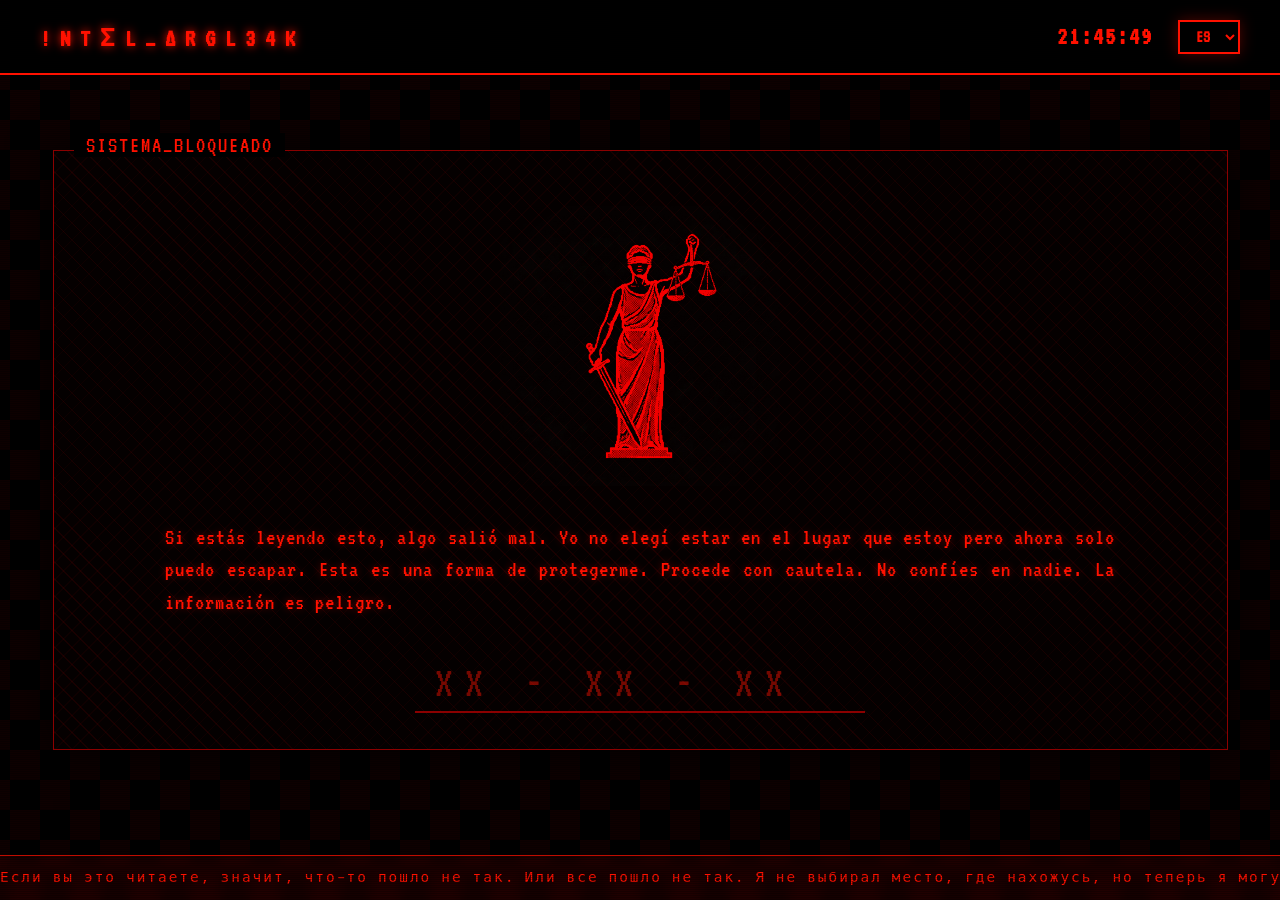
==== index-v8.html @ fc770749 "Move website to root for GitHub Pages deployment" ====
<!DOCTYPE html>
<html lang="es">
<head>
    <meta charset="UTF-8">
    <meta name="viewport" content="width=device-width, initial-scale=1.0">
    <title>[ :: !NTΣL_ΔRGL34K :: ]</title>





    <link rel="stylesheet" href="style-v8.css">
</head>
<body>
    <div class="dither-overlay"></div>
    <div class="crt-overlay"></div>
    <div class="ritual-bg"></div>



    <header class="ritual-header">

        <div class="sigil glitch-text" data-text="!NTΣL_ΔRGL34K">
            !NTΣL_ΔRGL34K
        </div>





        <div class="system-status">
            <span id="live-clock">00:00:00</span>
            <select id="lang-selector" class="lang-picker">
                <option value="es">ES</option>
                <option value="en">EN</option>
                <option value="fr">FR</option>
                <option value="it">IT</option>
            </select>
        </div>

    </header>

    <main class="panoramic-layout">
        
        <!-- LOGIN GATE INTEGRADO (RESTAURANDO DISEÑO ORIGINAL) -->
        <div id="integrated-gate" class="ritual-frame login-frame">
            <div id="locked-label" class="frame-label">SISTEMA_BLOQUEADO</div>
            <div class="login-content">
                <div class="gate-sigil">
                    <img src="assets/lady_justice_v8.png" class="sigil-img" alt="JUSTICE">
                </div>
                <p id="gate-msg" class="gate-warning">Si estás leyendo esto, algo salió mal. Yo no elegí estar en el lugar que estoy pero ahora solo puedo escapar. Esta es una forma de protegerme. Procede con cautela. No confíes en nadie. La información es peligro.</p>
                <div class="input-area">
                    <div class="gate-input-wrapper">
                        <div class="gate-input-bg">XX - XX - XX</div>
                        <input type="text" id="gate-pass" maxlength="12" autocomplete="off" onkeydown="if(event.key==='Enter') validateAccess()">
                    </div>
                </div>
                <p id="access-error" class="error-text hidden">ERR_AUTH_FAIL // 0x000004</p>
            </div>
        </div>


        <!-- CONTENIDO PRINCIPAL (OCULTO INICIALMENTE) -->
        <div id="main-content" class="panoramic-inner hidden">
            <!-- COLUMNA 1: GRABACIONES -->
            <aside class="side-col col-freq">
                <div class="ritual-frame side-module mod-freq">
                    <div id="freq-label" class="frame-label mod-title">GRABACIONES</div>
                    <div id="freq-list"></div>
                </div>
            </aside>

            <!-- COLUMNA 2: CÁMARAS -->
            <section class="main-col col-surveillance">
                <div class="ritual-frame frame-surveillance">
                    <div id="cam-label" class="frame-label">CÁMARAS</div>
                    <div class="cam-bank">
                        <div class="cam-cell"><div class="cam-wrap"><iframe src="https://webcams.windy.com/webcams/public/embed/player/1751040831/day"></iframe></div><div class="cam-id">EYE_01</div></div>
                        <div class="cam-cell"><div class="cam-wrap"><iframe src="https://webcams.windy.com/webcams/public/embed/player/1745449788/day"></iframe></div><div class="cam-id">EYE_02</div></div>
                        <div class="cam-cell"><div class="cam-wrap"><canvas id="static-cnv"></canvas></div><div class="cam-id">EYE_03</div></div>
                        <div class="cam-cell"><div class="cam-wrap"><iframe src="https://webcams.windy.com/webcams/public/embed/player/1321040523/day"></iframe></div><div class="cam-id">EYE_04</div></div>
                    </div>
                </div>
            </section>

            <!-- COLUMNA 3: DOCUMENTOS -->
            <section class="main-col col-osint">
                <div class="ritual-frame frame-osint">
                    <div id="doc-label" class="frame-label">DOCUMENTOS</div>
                    <div id="osint-feed" class="osint-scroll"></div>
                </div>
            </section>

            <!-- COLUMNA 4: MENSAJES -->
            <aside class="side-col col-logs">
                <div class="ritual-frame side-module mod-logs">
                    <div id="logs-label" class="frame-label mod-title">MENSAJES</div>
                    <div id="transmissions-list"></div>
                </div>
            </aside>
        </div>
    </main>



    <footer class="ritual-ticker">
        <div class="ticker-track">
            Если вы это читаете, значит, что-то пошло не так. Или все пошло не так. Я не выбирал место, где нахожусь, но теперь я могу только бежать. Это способ защитить себя. Действуйте с осторожностью. Информация — это опасность. // Если вы это читаете, значит, что-то пошло не так. Или все пошло не так. Я не выбирал место, где нахожусь, но теперь я могу только бежать. Это способ защитить себя. Действуйте с осторожностью. Информация — это опасность. //
        </div>



    </footer>





    <!-- LIGHTBOX -->
    <div id="lightbox" class="hidden" onclick="closeLightbox()">
        <div class="lb-inner" onclick="event.stopPropagation()">
            <div id="lb-content"></div>
            <button class="lb-close" onclick="closeLightbox()">[ CERRAR ]</button>
        </div>
    </div>

    <!-- GATE -->
    <div id="admin-gate" class="hidden">
        <div class="gate-box">
            <div id="enter-key-label" class="gate-title">// INGRESE CLAVE //</div>
            <input type="password" id="gate-input" autocomplete="off">
            <div id="gate-error" class="hidden">ACCESO DENEGADO</div>
        </div>

    </div>

    <!-- CONSOLA DE OPERADOR (SIGILO) -->
    <div id="stealth-modal" class="hidden">
        <div class="stealth-console">
            <div id="console-header" class="console-header">[ OPERADOR // CONSOLA_DE_COMUNICACIONES ]</div>
            <div id="console-history" class="console-body"></div>
            <div class="console-input-area">
                <input type="text" id="console-input" placeholder="NUEVA TRANSMISIÓN..." autocomplete="off">
                <div class="console-actions">
                    <span id="clear-btn" class="console-btn" onclick="clearAllTransmissions()">[ CLEAR_ALL ]</span>
                    <span id="exit-btn" class="console-btn" onclick="closeStealthConsole()">[ EXIT ]</span>
                </div>
            </div>
        </div>
    </div>

    <!-- ── OPERATOR CONSOLE (Ctrl+Shift+X) ── -->
    <div id="operator-gate" class="hidden overlay-full no-blur">
        <div class="ritual-frame operator-box">
            <div class="frame-label">AUTENTICACIÓN_REQUERIDA</div>
            <p class="gate-warning" style="font-size:1.1rem; margin-bottom:20px;">INGRESE CREDENCIALES DE NIVEL OPERADOR.</p>
            <div class="operator-input-wrap">
                <input type="password" id="op-pass" placeholder="[ PASSWORD ]" onkeydown="if(event.key==='Enter') validateOperator()">
                <button onclick="validateOperator()">ACCEDER</button>
            </div>
            <p id="op-error" class="error-text hidden">✕ ACCESO DENEGADO</p>
            <button class="gate-btn" style="margin-top:20px; font-size:0.7rem;" onclick="closeOperator()">CANCELAR</button>
        </div>
    </div>

    <div id="operator-console" class="hidden overlay-full no-blur">
        <div class="ritual-frame operator-box console-wide">
            <div class="frame-label">CONSOLA_DE_DIFUSIÓN_OPERADOR</div>
            <p class="gate-warning" style="text-align:left; margin-bottom:15px; font-size:1rem;">TRANSMISIÓN EN TIEMPO REAL.</p>
            
            <textarea id="op-msg" placeholder="ESCRIBA EL MENSAJE PARA LA RED..." rows="3"></textarea>
            
            <div class="console-actions">
                <button class="gate-btn" onclick="broadcastMessage()">▶ EJECUTAR BROADCAST</button>
                <button class="gate-btn btn-dim" onclick="closeOperator()">CERRAR</button>
            </div>

            <div class="operator-history-wrap">
                <div class="history-label">HISTORIAL_DE_DIFUSIONES:</div>
                <div id="op-history-list"></div>
            </div>
        </div>
    </div>

    <script src="script-v8.js"></script>

</body>
</html>
---- style-v8.css ----
/* ================================================
   .ARGL34K // VERSION 8 â THE RELICARY HUD
   EstÃ©tica: Ritualistic / High-Contrast / Grouped
   ================================================ */

@import url('https://fonts.googleapis.com/css2?family=Courier+Prime&family=VT323&display=swap');

:root {
    --bg: #000;
    --red-blood: #8b0000;

    --red-bright: #ff1100;
    --amber: #ff9900;
    --text: #ddd;
    --font: 'Courier Prime', monospace;
    --font-vt: 'VT323', monospace;
    --dither: url('[data-uri]');
}

*, *::before, *::after { box-sizing: border-box; margin: 0; padding: 0; }

body {
    background: var(--bg);
    color: var(--text);
    font-family: var(--font);
    overflow: hidden;
    height: 100vh;
}

/* ââ OVERLAYS ââ */
.dither-overlay { position: fixed; inset: 0; background-image: var(--dither); pointer-events: none; z-index: 1000; opacity: 0.35; }
.crt-overlay { position: fixed; inset: 0; background: linear-gradient(rgba(18, 16, 16, 0) 50%, rgba(0, 0, 0, 0.25) 50%); background-size: 100% 2px; pointer-events: none; z-index: 999; }
.ritual-bg { position: fixed; inset: 0; background: repeating-conic-gradient(var(--red-blood) 0% 25%, transparent 0% 50%) 50% / 60px 60px; opacity: 0.1; z-index: -1; }

/* ââ HEADER & TICKER ââ */
.ritual-header {
    position: fixed; top: 0; left: 50%; transform: translateX(-50%); 
    width: 100%; max-width: 1700px; height: 75px;
    display: flex; justify-content: space-between; align-items: center;
    border-bottom: 2px solid var(--red-bright); 
    padding: 0 40px; z-index: 1000;
    background: rgba(0,0,0,0.92);
}


.sigil { 
    font-family: var(--font-vt); 
    font-size: 1.6rem; /* -10% */
    color: var(--red-bright); 
    text-shadow: 0 0 10px var(--red-bright); 
    letter-spacing: 10px; 
    font-weight: 900; 
}

.system-status { display: flex; align-items: center; gap: 25px; color: var(--red-bright); }
#live-clock { 
    font-size: 1.6rem; /* -10% */
    font-family: var(--font-vt); 
    letter-spacing: 2px; 
    font-weight: bold; 
}



.lang-picker {
    background: #000;
    color: var(--red-bright);
    border: 2px solid var(--red-bright);
    font-family: var(--font-vt);
    font-size: 1.1rem; /* -10% */
    padding: 5px 12px;
    margin-left: 0;
    outline: none;
    cursor: pointer;
    text-transform: uppercase;
    box-shadow: 0 0 15px rgba(255, 17, 0, 0.3);
    transition: all 0.3s;
    font-weight: bold;
}

.lang-picker:hover {
    background: var(--red-bright);
    color: #000;
    box-shadow: 0 0 25px var(--red-bright);
}

.lang-picker option { background: #000; color: var(--red-bright); }


.ritual-ticker {
    position: fixed; bottom: 0; left: 0; right: 0; height: 45px; /* +25% aprox */
    background: rgba(139, 0, 0, 0.15); 
    border-top: 1px solid var(--red-bright);
    backdrop-filter: blur(8px);
    display: flex; align-items: center; overflow: hidden; z-index: 500;
}

.ticker-track { 
    white-space: nowrap; 
    animation: ticker 40s linear infinite; 
    color: var(--red-bright); 
    font-size: 0.9rem; /* Un poco mÃ¡s grande */
    letter-spacing: 2px; 
}



@keyframes ticker { from { transform: translateX(0); } to { transform: translateX(-50%); } }


/* ââ MAIN LAYOUT ââ */
.panoramic-layout {
    display: flex;
    justify-content: center;
    align-items: center; /* CENTRADO VERTICAL */
    gap: 15px;
    padding: 10px 20px;
    max-width: 1700px;
    height: 100vh; /* Ocupar todo el alto para el centrado */
    margin: 0 auto;
    overflow-x: hidden;
    box-sizing: border-box;
}


.side-col { width: 240px; flex-shrink: 0; }
.main-col { width: 580px; flex-shrink: 0; }



.side-module { 
    height: 100%; 
    display: flex; 
    flex-direction: column; 
    min-height: 500px;
}

/* ââ RITUAL FRAMES (ANGUS BOXES) ââ */
/* ── RITUAL FRAMES (ALIGNED MODULES) ── */
.ritual-frame {
    background: rgba(5,0,0,0.9);
    border: 1px solid var(--red-blood);
    position: relative;
    padding: 45px 20px 20px;
    box-shadow: 0 0 40px rgba(0,0,0,0.9);
    height: 600px; /* Standardized height for all modules */
    box-sizing: border-box;
    display: flex;
    flex-direction: column;
    /* Hard-code horror oblique grid */
    background-image: 
        repeating-linear-gradient(45deg, rgba(255, 0, 0, 0.08) 0px, rgba(255, 0, 0, 0.08) 1px, transparent 1px, transparent 12px),
        repeating-linear-gradient(-45deg, rgba(255, 0, 0, 0.04) 0px, rgba(255, 0, 0, 0.04) 1px, transparent 1px, transparent 12px);
    background-attachment: local;
}



/* Corner brackets removed per user request */
.ritual-frame::before, .ritual-frame::after { display: none; }


.frame-label {
    position: absolute; top: -18px; left: 20px;
    background: #000; color: var(--red-bright);
    padding: 0 12px; 
    font-size: 1.45rem; /* Match welcome message scale */
    letter-spacing: 2px;
    font-family: var(--font-vt); /* Restore VT323 */
    text-transform: uppercase;
}


/* ââ CAM BANK (GROUPED) ââ */
.frame-surveillance { width: 100%; display: flex; flex-direction: column; }


.mod-freq, .mod-logs {
    justify-content: flex-start !important;
    align-items: flex-start !important;
}

.cam-bank {

    display: grid;
    grid-template-columns: repeat(2, auto);
    grid-template-rows: repeat(2, auto);
    gap: 15px;
    padding: 20px 10px 10px;
    box-sizing: border-box;
    place-content: center;
}




.cam-cell {
    position: relative;
    border: 1px solid var(--red-blood);
    overflow: hidden;
    background: #000;
    aspect-ratio: 1 / 1;
    width: 210px; /* TamaÃ±o fijo para asegurar control de centrado */
}




.cam-cell:hover { border-color: var(--red-bright); }
.cam-wrap { 
    width: 100%; height: 100%; 
    overflow: hidden; 
    position: relative; 
    background: #000;
}

/* OVERLAY DE SEGURIDAD */
.cam-wrap::after {
    content: "";
    position: absolute;
    inset: 0;
    pointer-events: none;
    background: 
        repeating-linear-gradient(rgba(0,0,0,0) 0px, rgba(0,0,0,0) 2px, rgba(0,0,0,0.1) 3px),
        radial-gradient(circle, transparent 40%, rgba(0,0,0,0.4) 100%);
    z-index: 5;
}

/* INDICADOR REC */
.cam-wrap::before {
    content: "● REC";
    position: absolute;
    top: 10px; right: 10px;
    color: var(--red-bright);
    font-size: 0.6rem;
    font-family: var(--font-vt);
    z-index: 10;
    animation: blink-red 1s infinite;
}

@keyframes blink-red {
    0%, 100% { opacity: 1; }
    50% { opacity: 0; }
}
.cam-wrap iframe {
    width: 250%; 
    height: 250%; 
    position: absolute; 
    top: -85%; /* Ajuste fino para centrar y ocultar UI */
    left: -75%;
    filter: brightness(1.2) contrast(1.4) saturate(0) sepia(0.4) hue-rotate(180deg);
    pointer-events: none;
}

.cam-id {
    position: absolute; top: 5px; left: 5px;
    font-size: 0.55rem; color: var(--red-bright);
    background: rgba(0,0,0,0.7); padding: 1px 4px;
}

/* ââ OSINT FEED (GROUPED) ââ */
.frame-osint { width: 100%; display: flex; flex-direction: column; }


.osint-scroll {
    width: 100%;
    max-height: 100%;
    overflow-y: auto;
    padding: 20px 5px 0 0; /* Aligned top padding */
    display: flex;
    flex-direction: column;
    justify-content: flex-start;
}

.osint-scroll::-webkit-scrollbar { width: 2px; }
.osint-scroll::-webkit-scrollbar-thumb { background: var(--red-bright); }

.osint-item {
    display: block; text-decoration: none; color: var(--text);
    padding: 12px; border-bottom: 1px solid var(--red-blood);
    transition: all 0.2s;
}
.osint-item:first-child { border-top: 1px solid var(--red-blood); }
.osint-item:hover { background: rgba(255,17,0,0.05); transform: translateX(5px); color: #fff; }
.osint-meta { font-size: 0.8rem; color: var(--red-bright); margin-bottom: 8px; }
.osint-title { font-size: 1.1rem; line-height: 1.4; }

/* ââ ZALGO EFFECTS REMOVED PER USER REQUEST ââ */
#freq-list, #transmissions-list {
    width: 100%;
    padding-top: 20px;
}

.glitch-text {
    position: relative;
}





/* ââ INTEGRATED LOGIN GATE ââ */
.login-frame {
    width: 1175px; 
    max-width: 95vw;
    z-index: 1000;
}

.login-content {
    padding: 10px 40px; 
    display: flex;
    flex-direction: column;
    align-items: center;
    justify-content: flex-start; 
    gap: 15px;
    height: 100%;
}

/* Estilos de mensaje consolidados en .gate-warning */

.input-area {
    display: flex;
    align-items: center;
    gap: 20px;
}

.input-area .prompt {
    font-size: 2.2rem;
    color: var(--red-bright);
    font-family: var(--font-vt);
}

.gate-input-wrapper {
    position: relative;
    width: 450px;
    height: 60px;
    display: flex;
    align-items: center;
    justify-content: center;
    border-bottom: 2px solid var(--red-blood);
}

.gate-input-bg {
    position: absolute;
    top: 0;
    left: 0;
    width: 100%;
    height: 100%;
    display: flex;
    align-items: center;
    justify-content: flex-start;
    padding-left: 20px;
    font-family: var(--font-vt);
    font-size: 2.8rem;
    color: rgba(255, 17, 0, 0.45); /* Aumentado el contraste */
    letter-spacing: 12px;
    pointer-events: none;
    z-index: 1;
}

#gate-pass {
    position: relative;
    z-index: 2;
    background: transparent;
    border: none;
    color: var(--red-bright);
    font-family: var(--font-vt);
    font-size: 2.8rem;
    width: 100%;
    text-align: left;
    outline: none;
    letter-spacing: 12px;
    caret-color: var(--red-bright);
    text-shadow: 0 0 10px rgba(255,17,0,0.6);
    padding-left: 20px;
    text-transform: uppercase; /* Forzar visualmente mayÃºsculas */
}

.hidden { display: none !important; }
.panoramic-inner { display: flex; gap: 15px; }





.sigil-img {
    width: 280px; /* Reducimos un poco para ganar espacio vertical */
    height: auto;
    filter: brightness(1.2) contrast(1.3) drop-shadow(0 0 10px rgba(255, 0, 0, 0.4));
    opacity: 0.95;
    margin-top: 0;
    mix-blend-mode: screen;

    /* MÃ¡scara expandida para que no corte la figura pero sÃ­ el cuadrado */
    -webkit-mask-image: radial-gradient(circle, black 65%, transparent 95%);
    mask-image: radial-gradient(circle, black 65%, transparent 95%);
}




.sigil-img-mini {
    height: 40px;
    width: auto;
    vertical-align: middle;
    margin-right: 15px;
    filter: brightness(0.9) contrast(1.2);
}
.gate-sigil {
    margin-bottom: 15px; /* Raised text by reducing sigil bottom margin */
}


@keyframes pulse-glow { 0%, 100% { text-shadow: 0 0 10px var(--red-bright); } 50% { text-shadow: 0 0 30px var(--red-bright); } }

.gate-warning {
    color: var(--red-bright);
    font-size: 1.45rem; /* Un poco mÃ¡s pequeÃ±o para asegurar 3 lÃ­neas */
    line-height: 1.4;
    margin-bottom: 20px;
    font-family: var(--font-vt); /* Restore original perfect font */
    max-width: 950px; 
    margin-left: auto;
    margin-right: auto;
    text-align: justify; /* EstÃ©tica terminal original */
    letter-spacing: 1px;
    text-shadow: 0 0 8px rgba(255,17,0,0.4);
}




.gate-input-wrap input {
    width: 320px;
    margin: 0 auto;
    display: block;
    background: transparent !important;
    border: none;
    border-bottom: 2px solid var(--red-blood);
    color: var(--red-bright);
    font-family: var(--font-vt);
    font-size: 2.2rem;
    text-align: left;
    letter-spacing: 8px;
    padding: 15px 15px 15px 25px;
    outline: none;
    box-shadow: none !important;
    appearance: none;
}

.gate-input-wrap input::placeholder {
    color: rgba(255,17,0,0.5);
    letter-spacing: 8px;
    animation: blink-soft 1.5s infinite;
}
@keyframes blink-soft {
    0%, 100% { opacity: 1; }
    50% { opacity: 0.3; }
}



/* Forzar transparencia en AUTOFILL de navegadores */
.gate-input-wrap input:-webkit-autofill,
.gate-input-wrap input:-webkit-autofill:hover, 
.gate-input-wrap input:-webkit-autofill:focus {
    -webkit-text-fill-color: var(--red-bright);
    -webkit-box-shadow: 0 0 0px 1000px black inset !important;
    transition: background-color 5000s ease-in-out 0s;
}
.dashboard-justice {
    position: fixed;
    bottom: 50px;
    left: -20px;
    z-index: 10;
    pointer-events: none;
    opacity: 0.7;
}
.dashboard-justice img {
    width: 380px;
    height: auto;
    filter: brightness(0.7) contrast(1.2);
    mix-blend-mode: screen;
}


.gate-btn {
    margin-top: 30px;
    background: transparent;
    border: 1px solid var(--red-bright);
    color: var(--red-bright);
    padding: 10px 30px;
    font-family: var(--font);
    cursor: pointer;
    letter-spacing: 3px;
    transition: all 0.2s;
}
.gate-btn:hover { background: var(--red-bright); color: #000; }

.error-text { color: var(--red-bright); font-size: 0.7rem; margin-top: 20px; }

/* ââ AUDIO/ITEMS ââ */

.freq-item { 
    font-size: 0.8rem; 
    padding: 12px 0; 
    border-bottom: 1px solid rgba(139, 0, 0, 0.2); 
}

.freq-name {
    color: #eee;
    margin-bottom: 8px;
    font-family: var(--font-vt);
    letter-spacing: 1px;
    font-size: 1rem;
}

.freq-controls {
    display: flex;
    gap: 20px;
    font-family: var(--font);
    font-size: 0.75rem;
}

.freq-btn {
    cursor: pointer;
    color: var(--red-bright);
    opacity: 0.85;
    transition: all 0.2s;
    font-weight: bold;
}


#freq-list, #transmissions-list {
    width: 100%;
    display: flex;
    flex-direction: column;
    justify-content: flex-start;
    align-items: flex-start;
    text-align: left;
}


.freq-btn:hover {


    opacity: 1;
    text-shadow: 0 0 5px var(--red-bright);
}


.log-entry {
    font-size: 0.9rem;
    margin-bottom: 8px;
    line-height: 1.4;
    width: 100%;
}
.log-ts {
    color: var(--red-bright);
    font-weight: bold;
    margin-right: 8px;
    font-family: var(--font-vt);
}
.log-msg {
    color: #ccc;
}

/* ââ LIGHTBOX ââ */

#lightbox { position: fixed; inset: 0; background: rgba(0,0,0,0.98); z-index: 2000; display: flex; align-items: center; justify-content: center; }
.lb-inner { width: 85%; height: 85%; border: 1px solid var(--red-bright); position: relative; }
.lb-close { position: absolute; top: -35px; right: 0; background: none; border: none; color: var(--red-bright); cursor: pointer; font-family: var(--font); }

/* ââ UTILS ââ */
.hidden { display: none !important; }
canvas { width: 100%; height: 100%; display: block; object-fit: cover; }

.gate-title {
    font-size: 1.55rem;
    color: var(--red-bright);
    margin-bottom: 25px;
    font-family: var(--font-vt);
    letter-spacing: 4px;
    text-align: center;
}

.console-header {
    padding: 10px 15px;
    background: var(--red-blood);
    color: #fff;
    font-size: 1.1rem;
    font-family: var(--font-vt);
    letter-spacing: 2px;
}

/* -- OPERATOR CONSOLE STYLES -- */
.overlay-full {
    position: fixed; inset: 0;
    background: rgba(0,0,0,0.96);
    backdrop-filter: blur(10px);
    z-index: 5000;
    display: flex; align-items: center; justify-content: center;
}

.operator-box {
    width: 600px;
    max-width: 90vw;
    height: auto;
    padding: 60px 40px 40px !important;
    text-align: center;
}

.console-wide { width: 800px; }

.operator-input-wrap {
    display: flex; gap: 10px; margin: 30px 0;
}

.operator-input-wrap input {
    flex: 1; background: transparent; border: 1px solid var(--red-blood);
    color: var(--red-bright); padding: 12px; font-family: var(--font-vt);
    font-size: 1.4rem; letter-spacing: 4px; outline: none;
}

.operator-input-wrap button {
    background: var(--red-blood); color: #fff; border: none;
    padding: 0 25px; cursor: pointer; font-family: var(--font); font-size: 0.8rem;
    transition: all 0.2s;
}
.operator-input-wrap button:hover { background: var(--red-bright); }

#op-msg {
    width: 100%; background: rgba(255,0,0,0.05); border: 1px solid var(--red-blood);
    color: var(--red-bright); padding: 15px; font-family: var(--font-courier);
    font-size: 1.1rem; resize: none; outline: none; margin-bottom: 20px;
}

.console-actions { display: flex; gap: 20px; justify-content: center; }
.btn-dim { opacity: 0.6; border-color: #444 !important; }
.btn-dim:hover { background: #222 !important; color: #fff !important; }


.no-blur {
    backdrop-filter: none !important;
    background: rgba(0,0,0,0.3) !important; /* Capa casi invisible para detectar clics si es necesario, o nada */
    pointer-events: none;
}

.operator-box {
    pointer-events: auto; /* La ventana sí captura clics */
    box-shadow: 0 0 60px rgba(0,0,0,0.9), 0 0 20px rgba(255,17,0,0.3) !important;
}

.operator-history-wrap {
    margin-top: 25px;
    border-top: 1px solid var(--red-blood);
    padding-top: 15px;
    text-align: left;
}

.history-label {
    font-family: var(--font-vt);
    font-size: 0.9rem;
    color: var(--red-blood);
    margin-bottom: 10px;
    letter-spacing: 2px;
}

#op-history-list {
    max-height: 200px;
    overflow-y: auto;
    font-size: 0.85rem;
}

.op-history-item {
    display: flex;
    justify-content: space-between;
    align-items: flex-start;
    padding: 8px 0;
    border-bottom: 1px solid rgba(139, 0, 0, 0.1);
    gap: 15px;
}

.op-history-text {
    color: #999;
    line-height: 1.4;
    flex: 1;
}

.op-history-del {
    color: var(--red-bright);
    cursor: pointer;
    font-family: var(--font-vt);
    font-weight: bold;
    flex-shrink: 0;
    font-size: 0.75rem;
}
.op-history-del:hover { text-decoration: underline; }
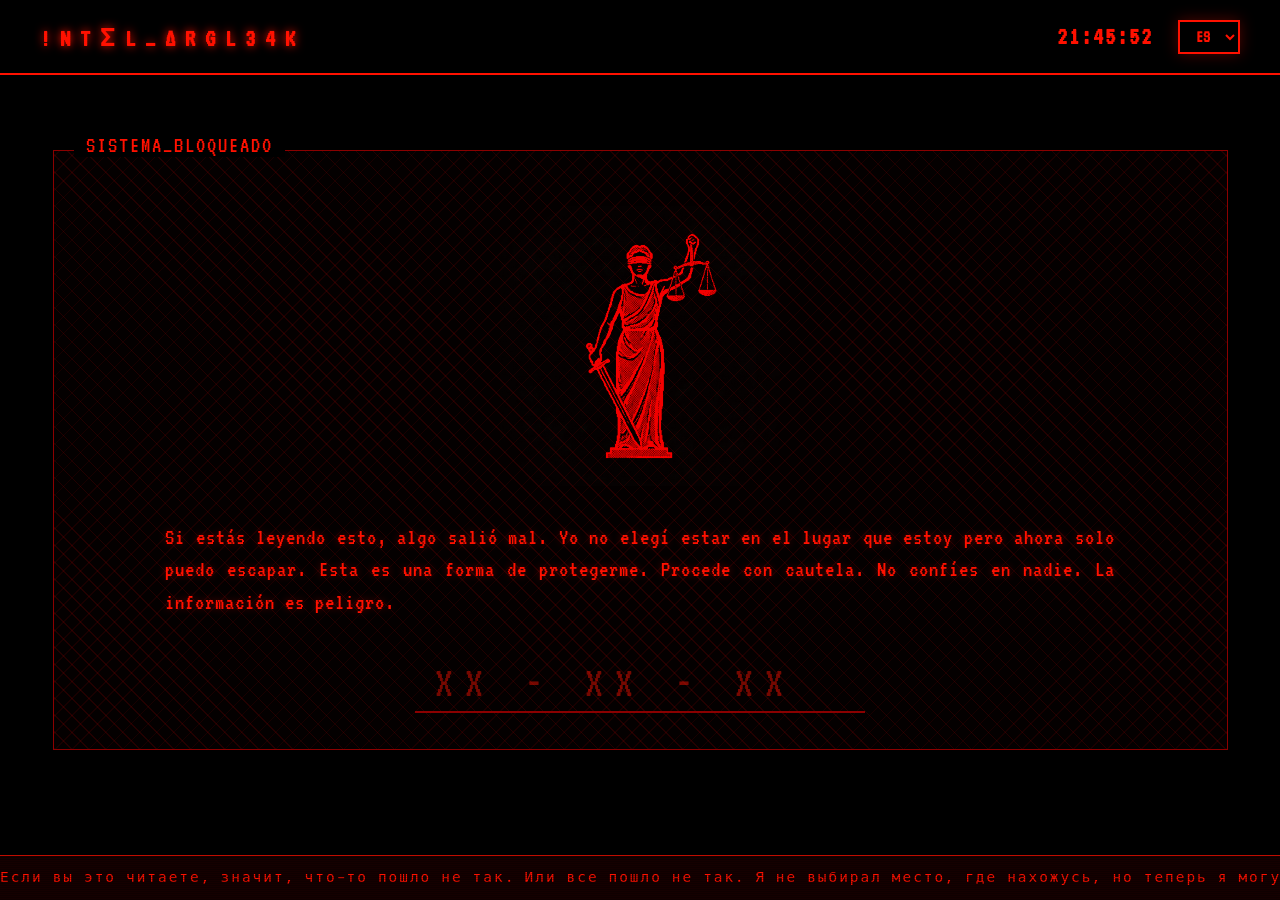
==== commit 3d661c4c: "UI Update: Implemented mobile tabbed navigation for focused module viewing. Added switchTab logic an" ====
--- a/index-v8.html
+++ b/index-v8.html
@@ -62,9 +62,16 @@
 
 
         <!-- CONTENIDO PRINCIPAL (OCULTO INICIALMENTE) -->
+        <nav class="mobile-nav">
+            <button class="m-nav-btn active" onclick="switchTab(0)">GRABACIONES</button>
+            <button class="m-nav-btn" onclick="switchTab(1)">CÁMARAS</button>
+            <button class="m-nav-btn" onclick="switchTab(2)">DOCUMENTOS</button>
+            <button class="m-nav-btn" onclick="switchTab(3)">MENSAJES</button>
+        </nav>
+
         <div id="main-content" class="panoramic-inner hidden">
             <!-- COLUMNA 1: GRABACIONES -->
-            <aside class="side-col col-freq">
+            <aside class="side-col col-freq tab-active">
                 <div class="ritual-frame side-module mod-freq">
                     <div id="freq-label" class="frame-label mod-title">GRABACIONES</div>
                     <div id="freq-list"></div>
--- a/style-v8.css
+++ b/style-v8.css
@@ -30,7 +30,9 @@
 /* ââ OVERLAYS ââ */
 .dither-overlay { position: fixed; inset: 0; background-image: var(--dither); pointer-events: none; z-index: 1000; opacity: 0.35; }
 .crt-overlay { position: fixed; inset: 0; background: linear-gradient(rgba(18, 16, 16, 0) 50%, rgba(0, 0, 0, 0.25) 50%); background-size: 100% 2px; pointer-events: none; z-index: 999; }
-.ritual-bg { position: fixed; inset: 0; background: repeating-conic-gradient(var(--red-blood) 0% 25%, transparent 0% 50%) 50% / 60px 60px; opacity: 0.1; z-index: -1; }
+.ritual-bg { display: none; }
+
+.mobile-nav { display: none; } /* Hidden on desktop */
 
 /* ââ HEADER & TICKER ââ */
 .ritual-header {
@@ -138,7 +140,7 @@
 /* ââ RITUAL FRAMES (ANGUS BOXES) ââ */
 /* ── RITUAL FRAMES (ALIGNED MODULES) ── */
 .ritual-frame {
-    background: rgba(5,0,0,0.9);
+    background-color: rgba(5,0,0,0.9);
     border: 1px solid var(--red-blood);
     position: relative;
     padding: 45px 20px 20px;
@@ -149,8 +151,8 @@
     flex-direction: column;
     /* Hard-code horror oblique grid */
     background-image: 
-        repeating-linear-gradient(45deg, rgba(255, 0, 0, 0.08) 0px, rgba(255, 0, 0, 0.08) 1px, transparent 1px, transparent 12px),
-        repeating-linear-gradient(-45deg, rgba(255, 0, 0, 0.04) 0px, rgba(255, 0, 0, 0.04) 1px, transparent 1px, transparent 12px);
+        repeating-linear-gradient(45deg, rgba(255, 0, 0, 0.12) 0px, rgba(255, 0, 0, 0.12) 1px, transparent 1px, transparent 12px),
+        repeating-linear-gradient(-45deg, rgba(255, 0, 0, 0.08) 0px, rgba(255, 0, 0, 0.08) 1px, transparent 1px, transparent 12px);
     background-attachment: local;
 }
 
@@ -820,3 +822,183 @@
 
  
+/* ================================================
+   .RESPONSIVE ADAPTATION // MOBILE & TABLET
+   ================================================ */
+
+@media screen and (max-width: 1100px) {
+    .panoramic-layout {
+        padding-top: 90px;
+        padding-bottom: 60px;
+        height: auto;
+        overflow-y: auto;
+    }
+
+    .panoramic-inner {
+        flex-direction: column;
+        align-items: center;
+        width: 100%;
+        max-width: 800px;
+        gap: 30px;
+    }
+
+    .side-col, .main-col {
+        width: 100%;
+    }
+
+    .ritual-frame {
+        height: auto;
+        min-height: 500px;
+    }
+
+    .login-frame {
+        width: 95% !important;
+        max-width: 600px;
+        height: auto !important;
+        min-height: auto;
+    }
+}
+
+@media screen and (max-width: 768px) {
+    body {
+        overflow-y: auto;
+        height: auto;
+    }
+
+    .ritual-header {
+        height: 60px;
+        padding: 0 15px;
+    }
+
+    .sigil {
+        font-size: 1.1rem;
+        letter-spacing: 4px;
+    }
+
+    .system-status {
+        gap: 12px;
+    }
+
+    #live-clock {
+        font-size: 1.1rem;
+    }
+
+    .lang-picker {
+        font-size: 0.9rem;
+        padding: 4px 8px;
+    }
+
+    /* MOBILE TABS NAV */
+    .mobile-nav {
+        display: flex;
+        width: 100%;
+        max-width: 600px;
+        margin: 0 auto 20px;
+        border: 1px solid var(--red-blood);
+        background: rgba(139, 0, 0, 0.1);
+        z-index: 100;
+    }
+
+    .m-nav-btn {
+        flex: 1;
+        background: transparent;
+        border: none;
+        border-right: 1px solid var(--red-blood);
+        color: var(--red-bright);
+        font-family: var(--font-vt);
+        font-size: 0.7rem;
+        padding: 10px 2px;
+        cursor: pointer;
+        transition: all 0.2s;
+        text-transform: uppercase;
+        letter-spacing: 1px;
+    }
+
+    .m-nav-btn:last-child { border-right: none; }
+    .m-nav-btn.active {
+        background: var(--red-blood);
+        color: #fff;
+        text-shadow: 0 0 8px #fff;
+    }
+
+    .panoramic-layout {
+        padding: 80px 10px 80px;
+        display: block; /* Change from flex to block for tabbed flow */
+    }
+
+    .panoramic-inner {
+        display: block; /* Stack naturally */
+    }
+
+    /* Hide columns by default on mobile, show via .tab-active */
+    .side-col, .main-col {
+        display: none;
+        width: 100%;
+    }
+
+    .tab-active {
+        display: flex !important;
+    }
+
+    .login-content {
+        padding: 10px 15px;
+    }
+
+    .sigil-img {
+        width: 180px;
+    }
+
+    .gate-warning {
+        font-size: 1.1rem;
+        text-align: left;
+        margin-bottom: 25px;
+    }
+
+    .gate-input-wrapper {
+        width: 280px;
+        height: 50px;
+    }
+
+    .gate-input-bg, #gate-pass {
+        font-size: 1.8rem;
+        letter-spacing: 6px;
+    }
+
+    .cam-bank {
+        grid-template-columns: 1fr;
+        gap: 20px;
+    }
+
+    .cam-cell {
+        width: 100%;
+        max-width: 280px;
+        margin: 0 auto;
+    }
+
+    .ritual-ticker {
+        height: 40px;
+    }
+
+    .ticker-track {
+        font-size: 0.8rem;
+    }
+
+    /* Modal adjustments */
+    .operator-box {
+        width: 95%;
+        padding: 40px 20px 20px !important;
+    }
+
+    .operator-input-wrap {
+        flex-direction: column;
+    }
+
+    .operator-input-wrap input {
+        width: 100%;
+        font-size: 1.1rem;
+    }
+
+    .console-wide {
+        width: 95%;
+    }
+}
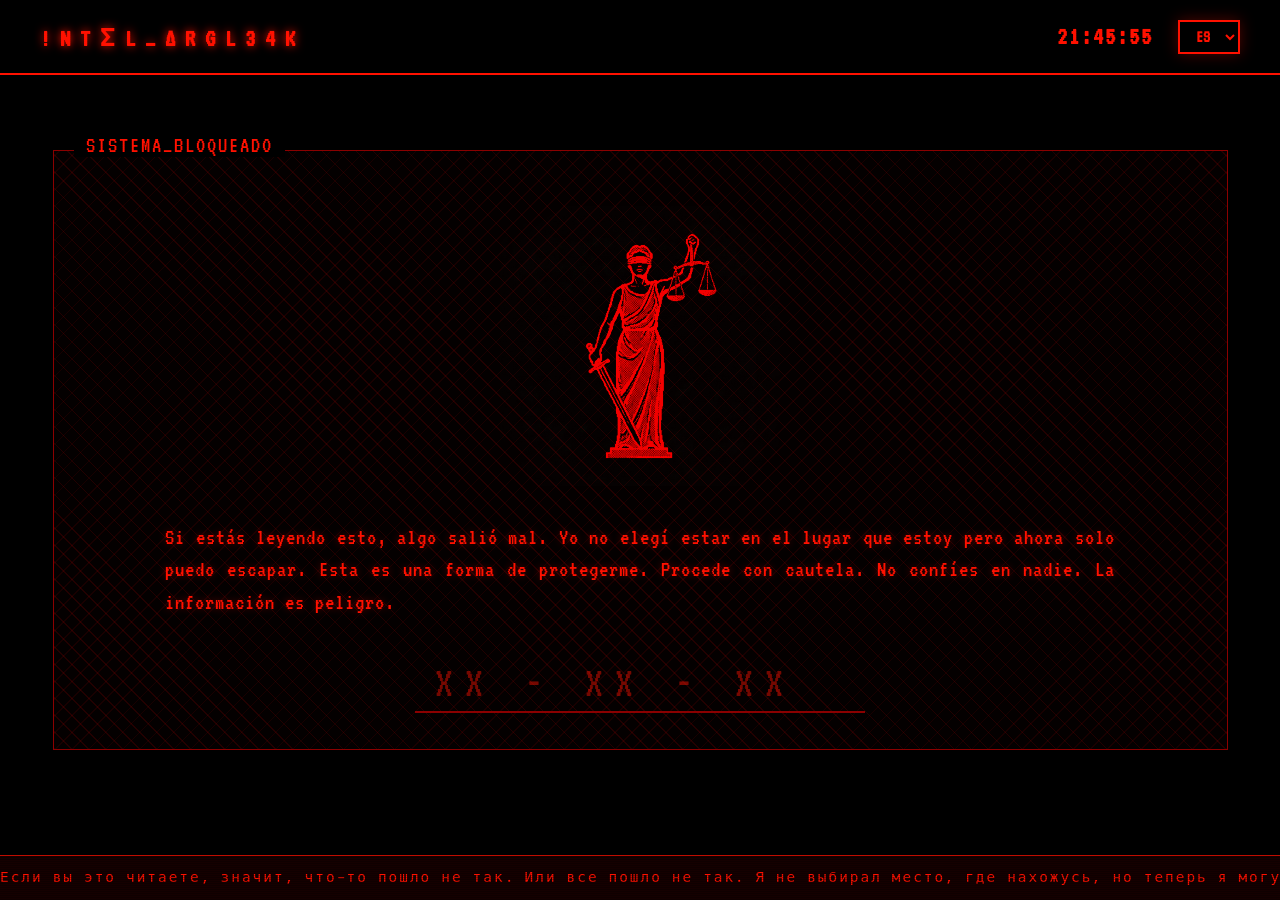
==== commit f779fcd6: "Fix: Resolved mobile navigation overlap with login gate. Moved nav inside main-content and improved " ====
--- a/index-v8.html
+++ b/index-v8.html
@@ -62,14 +62,13 @@
 
 
         <!-- CONTENIDO PRINCIPAL (OCULTO INICIALMENTE) -->
-        <nav class="mobile-nav">
-            <button class="m-nav-btn active" onclick="switchTab(0)">GRABACIONES</button>
-            <button class="m-nav-btn" onclick="switchTab(1)">CÁMARAS</button>
-            <button class="m-nav-btn" onclick="switchTab(2)">DOCUMENTOS</button>
-            <button class="m-nav-btn" onclick="switchTab(3)">MENSAJES</button>
-        </nav>
-
         <div id="main-content" class="panoramic-inner hidden">
+            <nav class="mobile-nav">
+                <button class="m-nav-btn active" onclick="switchTab(0)">GRABACIONES</button>
+                <button class="m-nav-btn" onclick="switchTab(1)">CÁMARAS</button>
+                <button class="m-nav-btn" onclick="switchTab(2)">DOCUMENTOS</button>
+                <button class="m-nav-btn" onclick="switchTab(3)">MENSAJES</button>
+            </nav>
             <!-- COLUMNA 1: GRABACIONES -->
             <aside class="side-col col-freq tab-active">
                 <div class="ritual-frame side-module mod-freq">
--- a/style-v8.css
+++ b/style-v8.css
@@ -890,13 +890,14 @@
 
     /* MOBILE TABS NAV */
     .mobile-nav {
-        display: flex;
+        display: flex !important;
         width: 100%;
-        max-width: 600px;
-        margin: 0 auto 20px;
+        max-width: 100%;
+        margin: 0 0 20px 0;
         border: 1px solid var(--red-blood);
-        background: rgba(139, 0, 0, 0.1);
+        background: rgba(139, 0, 0, 0.2);
         z-index: 100;
+        box-sizing: border-box;
     }
 
     .m-nav-btn {
@@ -906,12 +907,14 @@
         border-right: 1px solid var(--red-blood);
         color: var(--red-bright);
         font-family: var(--font-vt);
-        font-size: 0.7rem;
-        padding: 10px 2px;
+        font-size: 0.8rem;
+        padding: 12px 2px;
         cursor: pointer;
         transition: all 0.2s;
         text-transform: uppercase;
         letter-spacing: 1px;
+        text-align: center;
+        white-space: nowrap;
     }
 
     .m-nav-btn:last-child { border-right: none; }
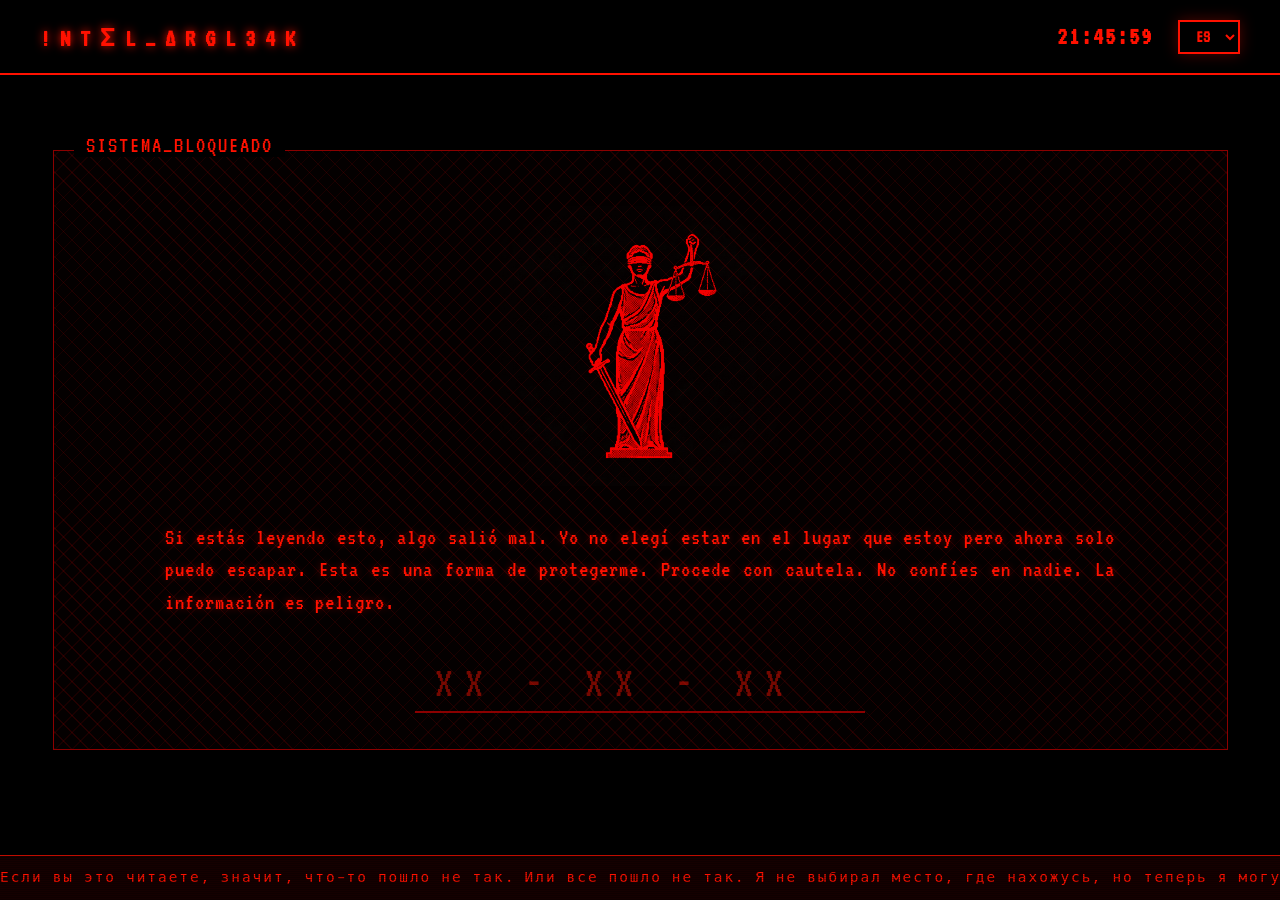
==== commit bbe1f7be: "Localization: Integrated mobile navigation labels into the language switching system (ES, EN, FR, IT" ====
--- a/index-v8.html
+++ b/index-v8.html
@@ -64,10 +64,10 @@
         <!-- CONTENIDO PRINCIPAL (OCULTO INICIALMENTE) -->
         <div id="main-content" class="panoramic-inner hidden">
             <nav class="mobile-nav">
-                <button class="m-nav-btn active" onclick="switchTab(0)">GRABACIONES</button>
-                <button class="m-nav-btn" onclick="switchTab(1)">CÁMARAS</button>
-                <button class="m-nav-btn" onclick="switchTab(2)">DOCUMENTOS</button>
-                <button class="m-nav-btn" onclick="switchTab(3)">MENSAJES</button>
+                <button id="m-btn-freq" class="m-nav-btn active" onclick="switchTab(0)">GRABACIONES</button>
+                <button id="m-btn-cam" class="m-nav-btn" onclick="switchTab(1)">CÁMARAS</button>
+                <button id="m-btn-doc" class="m-nav-btn" onclick="switchTab(2)">DOCUMENTOS</button>
+                <button id="m-btn-logs" class="m-nav-btn" onclick="switchTab(3)">MENSAJES</button>
             </nav>
             <!-- COLUMNA 1: GRABACIONES -->
             <aside class="side-col col-freq tab-active">
--- a/style-v8.css
+++ b/style-v8.css
@@ -926,21 +926,42 @@
 
     .panoramic-layout {
         padding: 80px 10px 80px;
-        display: block; /* Change from flex to block for tabbed flow */
+        display: flex; /* Back to flex for centering the gate */
+        flex-direction: column;
+        align-items: center;
+        justify-content: flex-start; /* For tabbed content */
+        min-height: 100vh;
+        height: auto;
+    }
+
+    /* If main-content is visible (logged in), use block for tabs */
+    #main-content:not(.hidden) {
+        display: block !important;
+        width: 100%;
     }
 
     .panoramic-inner {
         display: block; /* Stack naturally */
+        width: 100%;
     }
 
     /* Hide columns by default on mobile, show via .tab-active */
     .side-col, .main-col {
         display: none;
-        width: 100%;
+        width: 100% !important;
+        max-width: 100% !important;
+        flex: none !important;
     }
 
     .tab-active {
-        display: flex !important;
+        display: block !important;
+    }
+
+    .ritual-frame {
+        width: 100% !important;
+        max-width: 100% !important;
+        height: 550px !important; /* Uniform height for all modules on mobile */
+        margin-bottom: 20px;
     }
 
     .login-content {
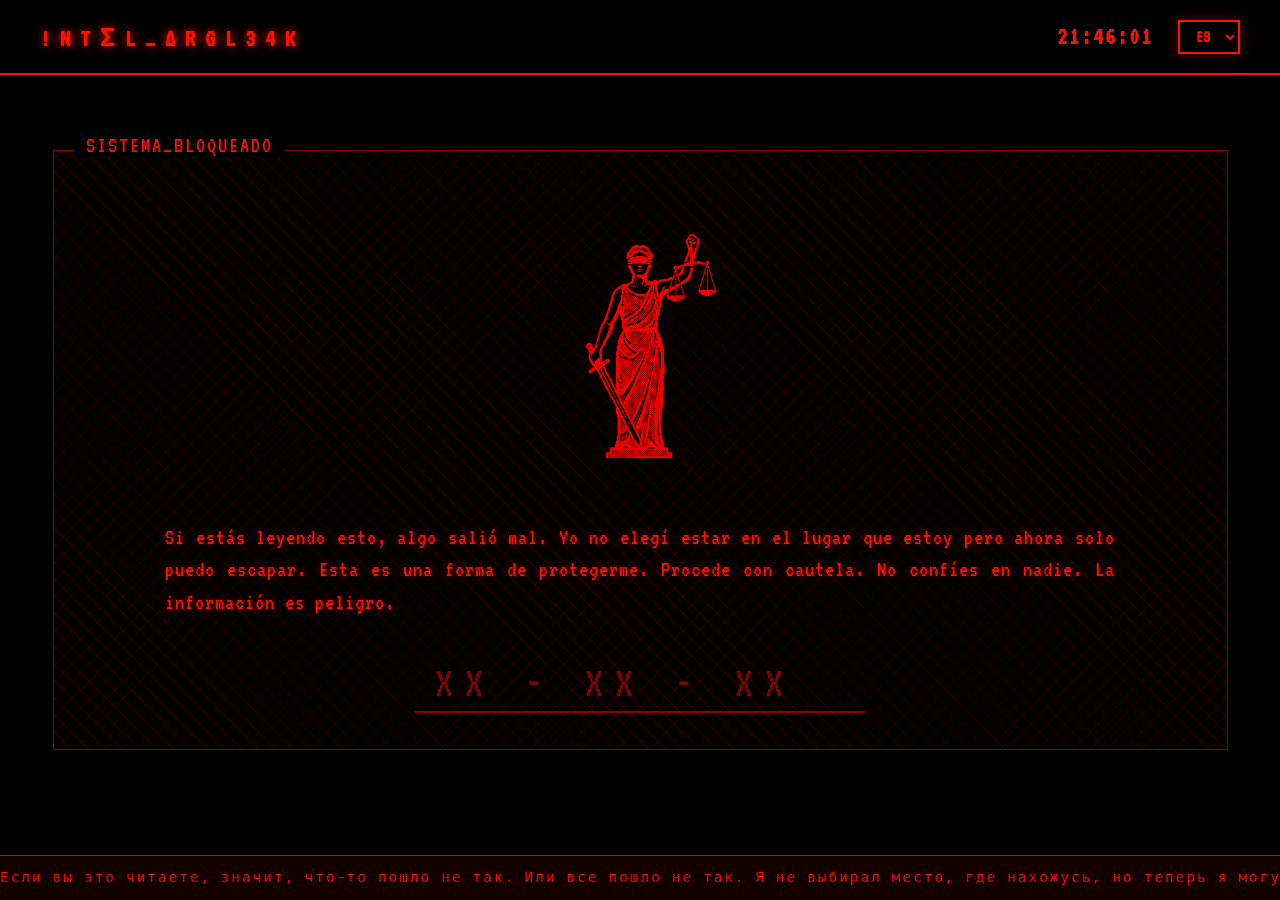
==== commit 36ce96be: "Final mobile fixes: full OSINT multilingual support and mobile scroll/centering fix." ====
--- a/index-v8.html
+++ b/index-v8.html
@@ -40,7 +40,7 @@
 
     </header>
 
-    <main class="panoramic-layout">
+    <main class="panoramic-layout is-locked">
         
         <!-- LOGIN GATE INTEGRADO (RESTAURANDO DISEÑO ORIGINAL) -->
         <div id="integrated-gate" class="ritual-frame login-frame">
--- a/style-v8.css
+++ b/style-v8.css
@@ -925,20 +925,28 @@
     }
 
     .panoramic-layout {
-        padding: 80px 10px 80px;
-        display: flex; /* Back to flex for centering the gate */
+        padding: 20px 10px;
+        display: flex;
         flex-direction: column;
         align-items: center;
-        justify-content: flex-start; /* For tabbed content */
+        justify-content: flex-start;
         min-height: 100vh;
         height: auto;
-    }
-
-    /* If main-content is visible (logged in), use block for tabs */
+        box-sizing: border-box;
+    }
+
+    .panoramic-layout.is-locked {
+        justify-content: center;
+    }
+
+    /* Override for when content is visible to allow scrolling from top */
     #main-content:not(.hidden) {
         display: block !important;
         width: 100%;
-    }
+        margin-top: 20px; /* Space from header */
+    }
+
+    /* Remove the :has override as we now use .is-locked */
 
     .panoramic-inner {
         display: block; /* Stack naturally */
@@ -964,6 +972,10 @@
         margin-bottom: 20px;
     }
 
+    #main-content .frame-label {
+        display: none;
+    }
+
     .login-content {
         padding: 10px 15px;
     }
@@ -974,7 +986,7 @@
 
     .gate-warning {
         font-size: 1.1rem;
-        text-align: left;
+        text-align: justify;
         margin-bottom: 25px;
     }
 
@@ -989,14 +1001,20 @@
     }
 
     .cam-bank {
-        grid-template-columns: 1fr;
-        gap: 20px;
+        grid-template-columns: 1fr 1fr;
+        gap: 10px;
+        padding: 5px;
     }
 
     .cam-cell {
         width: 100%;
-        max-width: 280px;
-        margin: 0 auto;
+        max-width: 100%;
+        margin: 0;
+    }
+
+    .cam-id {
+        font-size: 0.6rem;
+        margin-top: 2px;
     }
 
     .ritual-ticker {
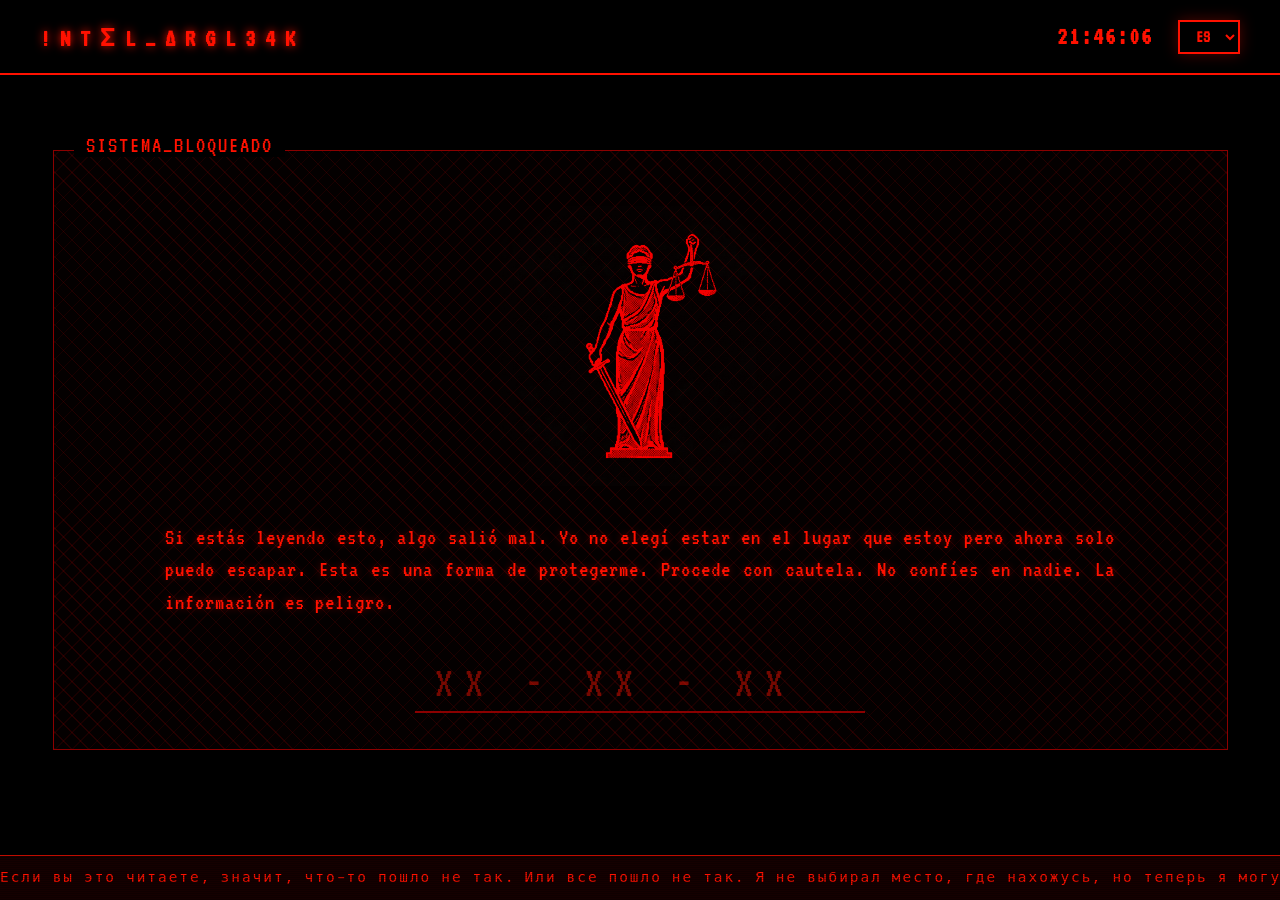
==== commit 71483ba2: "Reordered mobile menu tabs: DOCUMENTOS, CÁMARAS, GRABACIONES, MENSAJES. Set DOCUMENTOS as default." ====
--- a/index-v8.html
+++ b/index-v8.html
@@ -64,13 +64,13 @@
         <!-- CONTENIDO PRINCIPAL (OCULTO INICIALMENTE) -->
         <div id="main-content" class="panoramic-inner hidden">
             <nav class="mobile-nav">
-                <button id="m-btn-freq" class="m-nav-btn active" onclick="switchTab(0)">GRABACIONES</button>
+                <button id="m-btn-doc" class="m-nav-btn active" onclick="switchTab(2)">DOCUMENTOS</button>
                 <button id="m-btn-cam" class="m-nav-btn" onclick="switchTab(1)">CÁMARAS</button>
-                <button id="m-btn-doc" class="m-nav-btn" onclick="switchTab(2)">DOCUMENTOS</button>
+                <button id="m-btn-freq" class="m-nav-btn" onclick="switchTab(0)">GRABACIONES</button>
                 <button id="m-btn-logs" class="m-nav-btn" onclick="switchTab(3)">MENSAJES</button>
             </nav>
             <!-- COLUMNA 1: GRABACIONES -->
-            <aside class="side-col col-freq tab-active">
+            <aside class="side-col col-freq">
                 <div class="ritual-frame side-module mod-freq">
                     <div id="freq-label" class="frame-label mod-title">GRABACIONES</div>
                     <div id="freq-list"></div>
@@ -91,7 +91,7 @@
             </section>
 
             <!-- COLUMNA 3: DOCUMENTOS -->
-            <section class="main-col col-osint">
+            <section class="main-col col-osint tab-active">
                 <div class="ritual-frame frame-osint">
                     <div id="doc-label" class="frame-label">DOCUMENTOS</div>
                     <div id="osint-feed" class="osint-scroll"></div>
--- a/style-v8.css
+++ b/style-v8.css
@@ -895,9 +895,12 @@
         max-width: 100%;
         margin: 0 0 20px 0;
         border: 1px solid var(--red-blood);
-        background: rgba(139, 0, 0, 0.2);
-        z-index: 100;
+        background: rgba(0, 0, 0, 0.95); /* Opaque for sticky */
+        position: sticky;
+        top: 60px; /* Aligned with mobile header height */
+        z-index: 1100;
         box-sizing: border-box;
+        box-shadow: 0 5px 15px rgba(0,0,0,0.5);
     }
 
     .m-nav-btn {
@@ -925,7 +928,7 @@
     }
 
     .panoramic-layout {
-        padding: 20px 10px;
+        padding: 100px 10px 20px; /* More space to ensure visibility */
         display: flex;
         flex-direction: column;
         align-items: center;
@@ -937,13 +940,14 @@
 
     .panoramic-layout.is-locked {
         justify-content: center;
+        padding-top: 0; /* Reset padding to center gate in full viewport */
     }
 
     /* Override for when content is visible to allow scrolling from top */
     #main-content:not(.hidden) {
         display: block !important;
         width: 100%;
-        margin-top: 20px; /* Space from header */
+        margin-top: 0; /* Reset margin as we use padding-top on parent */
     }
 
     /* Remove the :has override as we now use .is-locked */
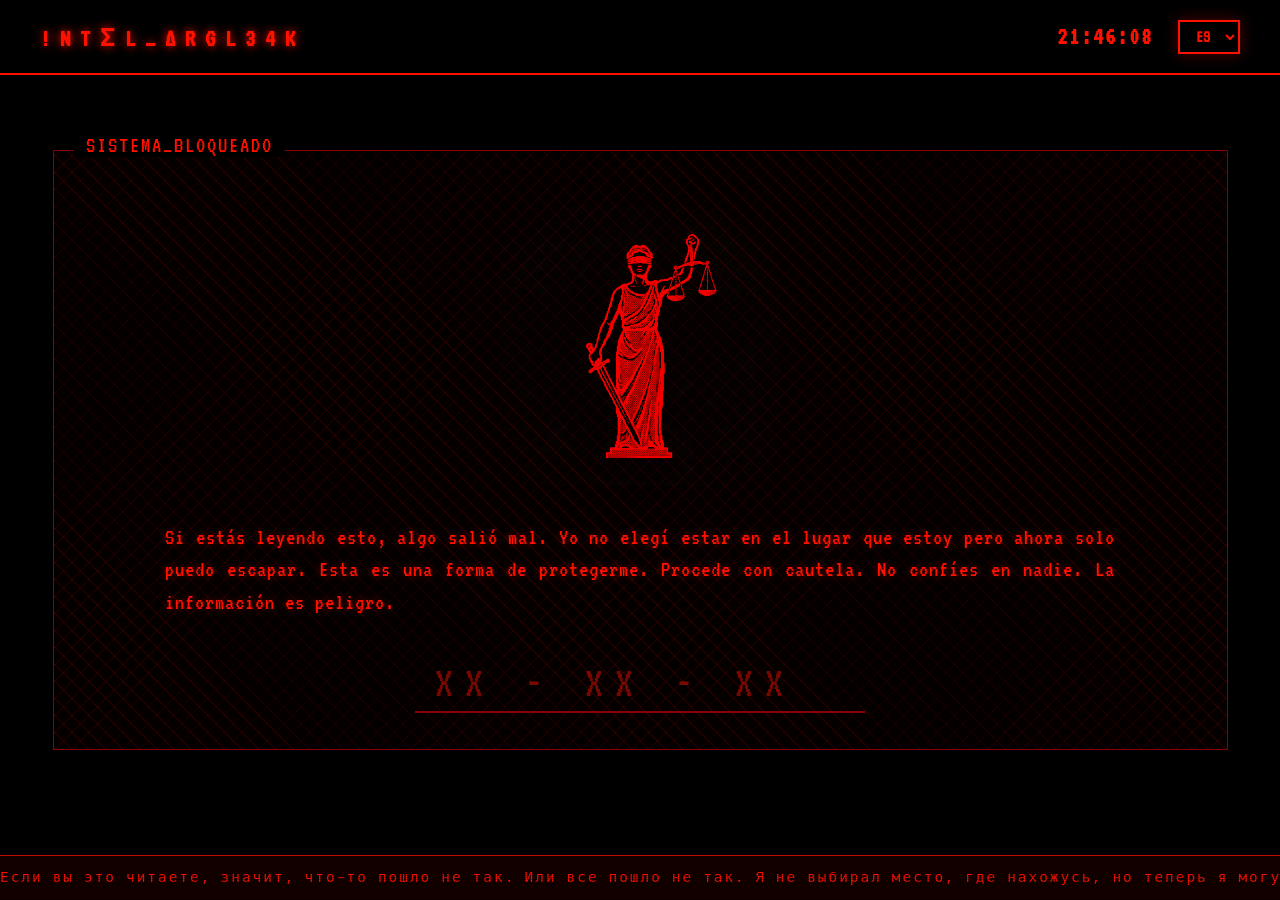
==== commit 083ee450: "Fixed mobile message visibility by synchronizing DOM order of columns with navigation indices." ====
--- a/index-v8.html
+++ b/index-v8.html
@@ -64,18 +64,18 @@
         <!-- CONTENIDO PRINCIPAL (OCULTO INICIALMENTE) -->
         <div id="main-content" class="panoramic-inner hidden">
             <nav class="mobile-nav">
-                <button id="m-btn-doc" class="m-nav-btn active" onclick="switchTab(2)">DOCUMENTOS</button>
+                <button id="m-btn-doc" class="m-nav-btn active" onclick="switchTab(0)">DOCUMENTOS</button>
                 <button id="m-btn-cam" class="m-nav-btn" onclick="switchTab(1)">CÁMARAS</button>
-                <button id="m-btn-freq" class="m-nav-btn" onclick="switchTab(0)">GRABACIONES</button>
+                <button id="m-btn-freq" class="m-nav-btn" onclick="switchTab(2)">GRABACIONES</button>
                 <button id="m-btn-logs" class="m-nav-btn" onclick="switchTab(3)">MENSAJES</button>
             </nav>
-            <!-- COLUMNA 1: GRABACIONES -->
-            <aside class="side-col col-freq">
-                <div class="ritual-frame side-module mod-freq">
-                    <div id="freq-label" class="frame-label mod-title">GRABACIONES</div>
-                    <div id="freq-list"></div>
+            <!-- COLUMNA 1: DOCUMENTOS (AHORA PRIMERA) -->
+            <section class="main-col col-osint tab-active">
+                <div class="ritual-frame frame-osint">
+                    <div id="doc-label" class="frame-label">DOCUMENTOS</div>
+                    <div id="osint-feed" class="osint-scroll"></div>
                 </div>
-            </aside>
+            </section>
 
             <!-- COLUMNA 2: CÁMARAS -->
             <section class="main-col col-surveillance">
@@ -90,13 +90,13 @@
                 </div>
             </section>
 
-            <!-- COLUMNA 3: DOCUMENTOS -->
-            <section class="main-col col-osint tab-active">
-                <div class="ritual-frame frame-osint">
-                    <div id="doc-label" class="frame-label">DOCUMENTOS</div>
-                    <div id="osint-feed" class="osint-scroll"></div>
+            <!-- COLUMNA 3: GRABACIONES -->
+            <aside class="side-col col-freq">
+                <div class="ritual-frame side-module mod-freq">
+                    <div id="freq-label" class="frame-label mod-title">GRABACIONES</div>
+                    <div id="freq-list"></div>
                 </div>
-            </section>
+            </aside>
 
             <!-- COLUMNA 4: MENSAJES -->
             <aside class="side-col col-logs">
--- a/style-v8.css
+++ b/style-v8.css
@@ -861,6 +861,11 @@
 
 @media screen and (max-width: 768px) {
     body {
+        overflow: hidden; /* Locked by default */
+        height: 100vh;
+    }
+
+    body.is-authenticated {
         overflow-y: auto;
         height: auto;
     }
@@ -1007,7 +1012,14 @@
     .cam-bank {
         grid-template-columns: 1fr 1fr;
         gap: 10px;
-        padding: 5px;
+        padding: 10px;
+        width: 100%;
+    }
+
+    .frame-surveillance {
+        display: flex !important;
+        justify-content: center;
+        align-items: center;
     }
 
     .cam-cell {
